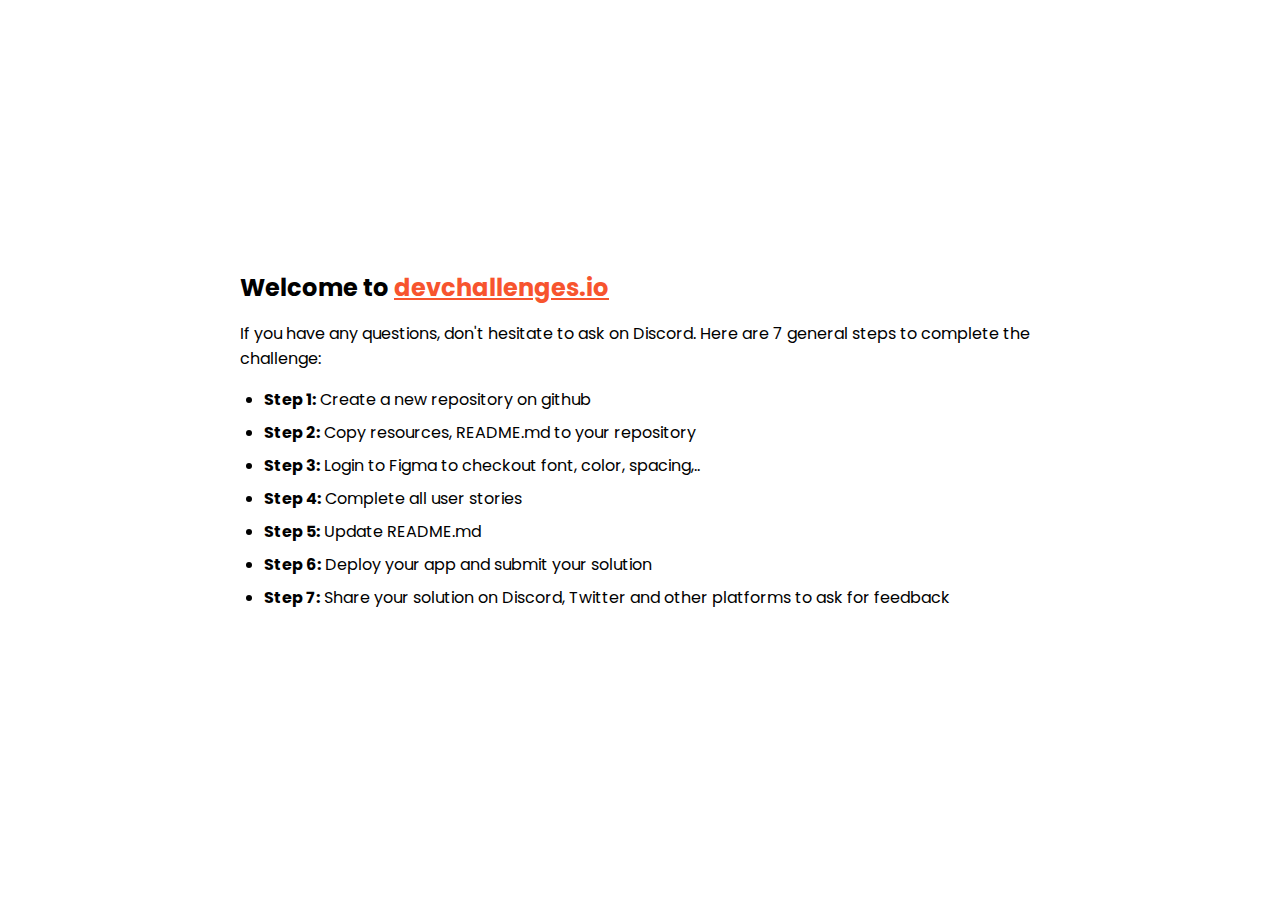
==== index.html @ 4732b33e "completed" ====
<!DOCTYPE html>
<html lang="en">
  <head>
    <meta charset="utf-8" />
    <meta
      name="viewport"
      content="width=device-width, initial-scale=1,
  maximum-scale=5"
    />

    <link rel="icon" href="devchallenges.png" />

    <link
      rel="shortcut icon"
      type="image/x-icon"
      href="https://devchallenges.io/"
    />

    <link
      href="https://fonts.googleapis.com/css2?family=Poppins:wght@400;500&display=swap"
      rel="stylesheet"
    />

    <title>Devchallenges</title>

    <style>
      body {
        font-family: "Poppins", sans-serif;
      }

      ul {
        padding-left: 24px;
      }

      li {
        margin-bottom: 8px;
      }

      .welcome {
        max-width: 800px;
        margin: 0 auto;
      }

      .welcome-text {
        margin-top: 30vh;
        font-weight: 500;
      }

      .welcome-text p {
        font-size: 1rem;
        font-weight: 400;
      }

      .welcome-text h1 {
        font-size: 1.5rem;
      }

      .welcome-text a {
        color: #f7542e;
      }
    </style>
  </head>
  <body>
    <div class="welcome">
      <div class="welcome-text">
        <h1>
          Welcome to
          <a href="https://devchallenges.io/" target="_blank"
            >devchallenges.io</a
          >
        </h1>

        <p>
          If you have any questions, don't hesitate to ask on Discord. Here are
          7 general steps to complete the challenge:
        </p>
      </div>

      <ul>
        <li><b>Step 1:</b> Create a new repository on github</li>
        <li><b>Step 2:</b> Copy resources, README.md to your repository</li>
        <li>
          <b>Step 3:</b> Login to Figma to checkout font, color, spacing,..
        </li>
        <li><b>Step 4:</b> Complete all user stories</li>
        <li><b>Step 5:</b> Update README.md</li>
        <li><b>Step 6:</b> Deploy your app and submit your solution</li>
        <li>
          <b>Step 7:</b> Share your solution on Discord, Twitter and other
          platforms to ask for feedback
        </li>
      </ul>
    </div>
  </body>
</html>
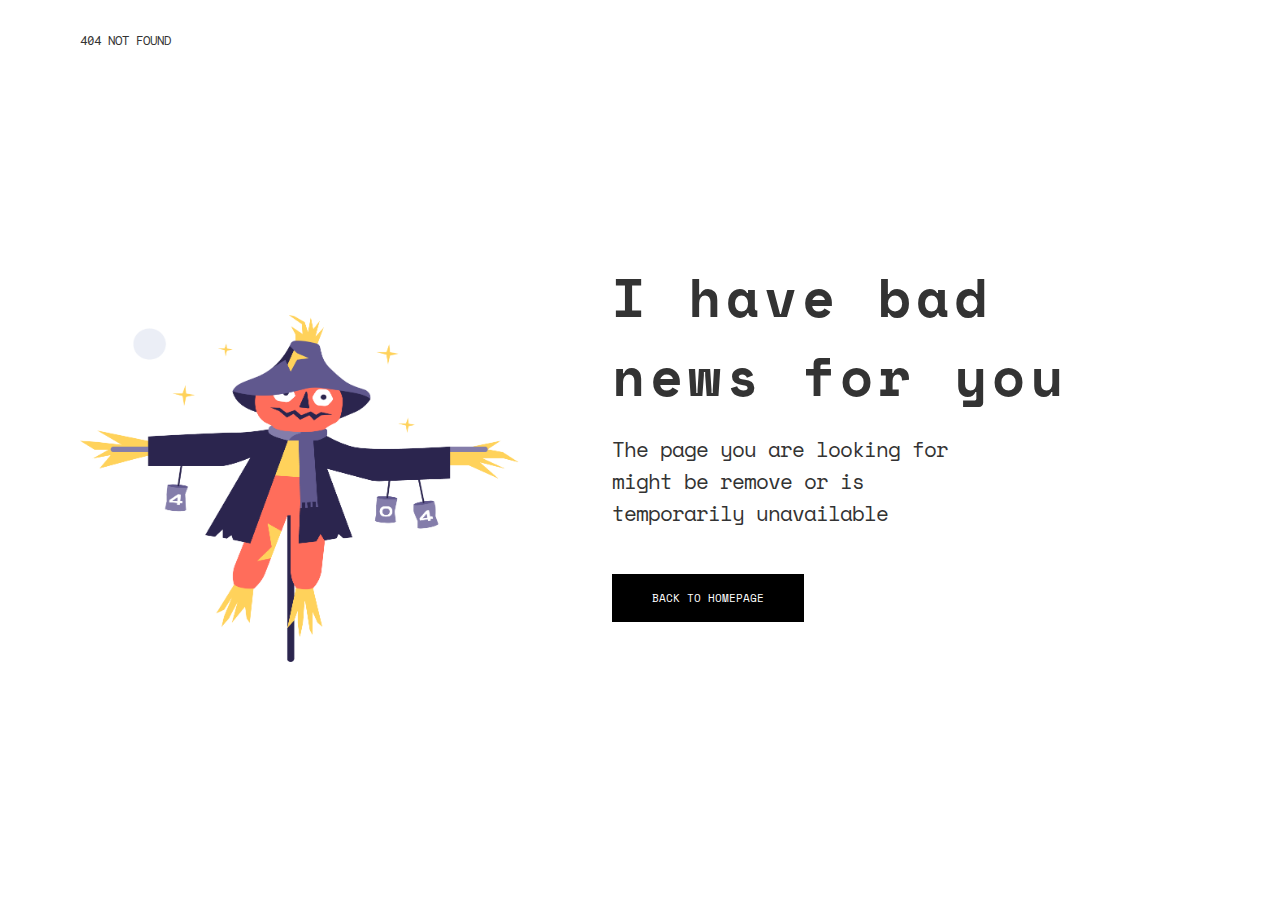
==== commit facc7746: "start.html ->> index.html" ====
--- a/index.html
+++ b/index.html
@@ -1,95 +1,35 @@
-<!DOCTYPE html>
-<html lang="en">
-  <head>
-    <meta charset="utf-8" />
-    <meta
-      name="viewport"
-      content="width=device-width, initial-scale=1,
-  maximum-scale=5"
-    />
-
-    <link rel="icon" href="devchallenges.png" />
-
-    <link
-      rel="shortcut icon"
-      type="image/x-icon"
-      href="https://devchallenges.io/"
-    />
-
-    <link
-      href="https://fonts.googleapis.com/css2?family=Poppins:wght@400;500&display=swap"
-      rel="stylesheet"
-    />
-
-    <title>Devchallenges</title>
-
-    <style>
-      body {
-        font-family: "Poppins", sans-serif;
-      }
-
-      ul {
-        padding-left: 24px;
-      }
-
-      li {
-        margin-bottom: 8px;
-      }
-
-      .welcome {
-        max-width: 800px;
-        margin: 0 auto;
-      }
-
-      .welcome-text {
-        margin-top: 30vh;
-        font-weight: 500;
-      }
-
-      .welcome-text p {
-        font-size: 1rem;
-        font-weight: 400;
-      }
-
-      .welcome-text h1 {
-        font-size: 1.5rem;
-      }
-
-      .welcome-text a {
-        color: #f7542e;
-      }
-    </style>
-  </head>
-  <body>
-    <div class="welcome">
-      <div class="welcome-text">
-        <h1>
-          Welcome to
-          <a href="https://devchallenges.io/" target="_blank"
-            >devchallenges.io</a
-          >
-        </h1>
-
-        <p>
-          If you have any questions, don't hesitate to ask on Discord. Here are
-          7 general steps to complete the challenge:
-        </p>
-      </div>
-
-      <ul>
-        <li><b>Step 1:</b> Create a new repository on github</li>
-        <li><b>Step 2:</b> Copy resources, README.md to your repository</li>
-        <li>
-          <b>Step 3:</b> Login to Figma to checkout font, color, spacing,..
-        </li>
-        <li><b>Step 4:</b> Complete all user stories</li>
-        <li><b>Step 5:</b> Update README.md</li>
-        <li><b>Step 6:</b> Deploy your app and submit your solution</li>
-        <li>
-          <b>Step 7:</b> Share your solution on Discord, Twitter and other
-          platforms to ask for feedback
-        </li>
-      </ul>
-    </div>
-  </body>
-</html>
+<!DOCTYPE html>
+<html lang="en">
+
+<head>
+    <meta charset="UTF-8">
+    <meta http-equiv="X-UA-Compatible" content="IE=edge">
+    <meta name="viewport" content="width=device-width, initial-scale=1.0">
+    <title>404-not-found</title>
+    <link rel="stylesheet" href="styles.css">
+    <link rel="icon" href="devchallenges.png" />
+</head>
+
+<body>
+
+    <div>
+        <p>404 NOT FOUND</p>
+
+        <img src="Scarecrow.png" alt="scarecrow.png" />
+        <div class="rest">
+            <h1>
+                I have bad news for you
+            </h1>
+            <p>
+                The page you are looking for might be remove or is temporarily unavailable
+            </p>
+            <button>
+                BACK TO HOMEPAGE
+            </button>
+        </div>
+
+    </div>
+
+</body>
+
+</html>--- a/styles.css
+++ b/styles.css
@@ -0,0 +1,229 @@
+@import url('https://fonts.googleapis.com/css2?family=Inconsolata:wght@700&family=Inter:wght@400;600;700&family=Poppins:ital,wght@0,400;0,500;0,600;0,700;0,800;0,900;1,300&family=Space+Mono:wght@400;700&family=Ubuntu:wght@400;500;700&display=swap');
+
+
+
+
+*{
+    font-family: 'Space Mono', monospace;
+}
+body{
+    margin: 2rem 5rem;
+    
+}
+div{
+    /* border:1px solid black; */
+    height: 70vh;
+    width: 95%;
+    position: relative;
+}
+
+body > div > p{
+    font-family: 'Inconsolata', monospace;
+    letter-spacing: -1px;
+    position: absolute;
+    top: 0;
+    left: 0;
+    margin: 0;
+    font-size: 15px;
+    color: #333333
+}
+img{
+    width: 439.22px;
+    height: 347.43px;
+    position: absolute;
+    bottom: 0;
+    left: 0;
+}
+.rest{
+    position: absolute;
+    bottom: 0;
+    right: 0;
+    width: 50%;
+    height: 70%;
+}
+h1{
+    font-size: 54px;
+    letter-spacing: 5px;
+    margin-bottom: 1.1rem;
+    color: #333333
+}
+.rest > p{
+    margin-top: 0;
+    width: 70%;
+    font-size: 21px;
+    color: #333333;
+    letter-spacing: -1px;
+}
+button{
+    margin-top: 1.5rem;
+    width: 12rem;
+    font-size: 11px;
+    height: 3rem;
+    border: none;
+    outline: none;
+    color: white;
+    background-color: black;
+    cursor: pointer;
+}
+@media (max-width:479px) {
+    body{
+        margin: 0;
+        
+        
+    }
+    body div{
+        width: 100%;
+        /* padding: 1rem 2rem; */
+        display: flex;
+        flex-direction: column;
+    }
+    body div > :nth-child(2){
+        justify-content: center;
+        align-items: center;
+    }
+    
+    body > div > p{
+        margin-top: 2rem;
+        margin-left:3rem ;
+        position: relative;
+        font-size: 16px;
+       
+    }
+    
+    img{
+        position: relative;
+        width: 286px;
+        height: 238px;
+        margin-top: 2.5rem;
+        margin: 2.5rem auto;
+    }
+    .rest{
+        margin-left: 2.5rem;
+        position: relative;
+        width: 85%;
+    }
+    h1{
+        font-size:28px;
+        width: 100%;
+    }
+    .rest > p {
+        font-size: 16px;
+        width: 100%;
+    }
+    button{
+        width:10rem;
+        height: 2.5rem;
+        font-size: 9px;
+    }
+}
+
+@media ( 480px < width<800px) {
+    body{
+        margin: 0;
+        
+    }
+    body div{
+        width: 85%;
+        padding: 1rem 2rem;
+        display: flex;
+        flex-direction: column;
+        height: 80vh;
+    }
+    body div > :nth-child(2){
+        justify-content: center;
+        align-items: center;
+    }
+    
+    body > div > p{
+        position: relative;
+        font-size: 16px;
+       margin-bottom: 2rem;
+    }
+
+    
+    img{
+        display: inline;
+        position: relative;
+        width: 286px;
+        height: 238px;
+        margin: auto;
+    }
+    .rest{
+        margin-top: 1rem;
+        position: relative;
+        width: 90%;
+    }
+    h1{
+        font-size:28px;
+    }
+    .rest > p {
+        font-size: 16px;
+        width: 80%;
+    }
+    button{
+        width:10rem;
+        height: 2.5rem;
+        font-size: 9px;
+    }
+}
+@media (800px < width < 1000px) {
+    body{
+        margin:2rem 3rem;
+    }
+    body>div{
+        height: 36vh;
+        width: 95%;
+    }
+    img{
+        width: 350px;
+        height: 280px;
+        margin-top: 2.5rem;
+    }
+    
+    h1{
+        font-size:32px;
+    }
+    .rest{
+        height: 70%;
+        right: -2.5rem;
+    }
+    .rest > p {
+        font-size: 16px;
+        width: 80%;
+    }
+    button{
+        margin-top: 2rem;
+        width:11rem;
+        height: 2.8rem;
+        font-size: 11px;
+    }
+}
+@media (1001px < width < 1200px) {
+    body>div{
+        height: 80vh;
+    }
+    img{
+        width: 380px;
+        height: 330px;
+        margin-top: 2.5rem;
+    }
+    
+    h1{
+        font-size:32px;
+    }
+    .rest{
+        height: 70%;
+        right: -2.5rem;
+    }
+    .rest > p {
+        margin-top: 2rem;
+        font-size: 20px;
+        width: 80%;
+    }
+    button{
+        margin-top: 2rem;
+        width:11rem;
+        height: 2.8rem;
+        font-size: 11px;
+    }
+}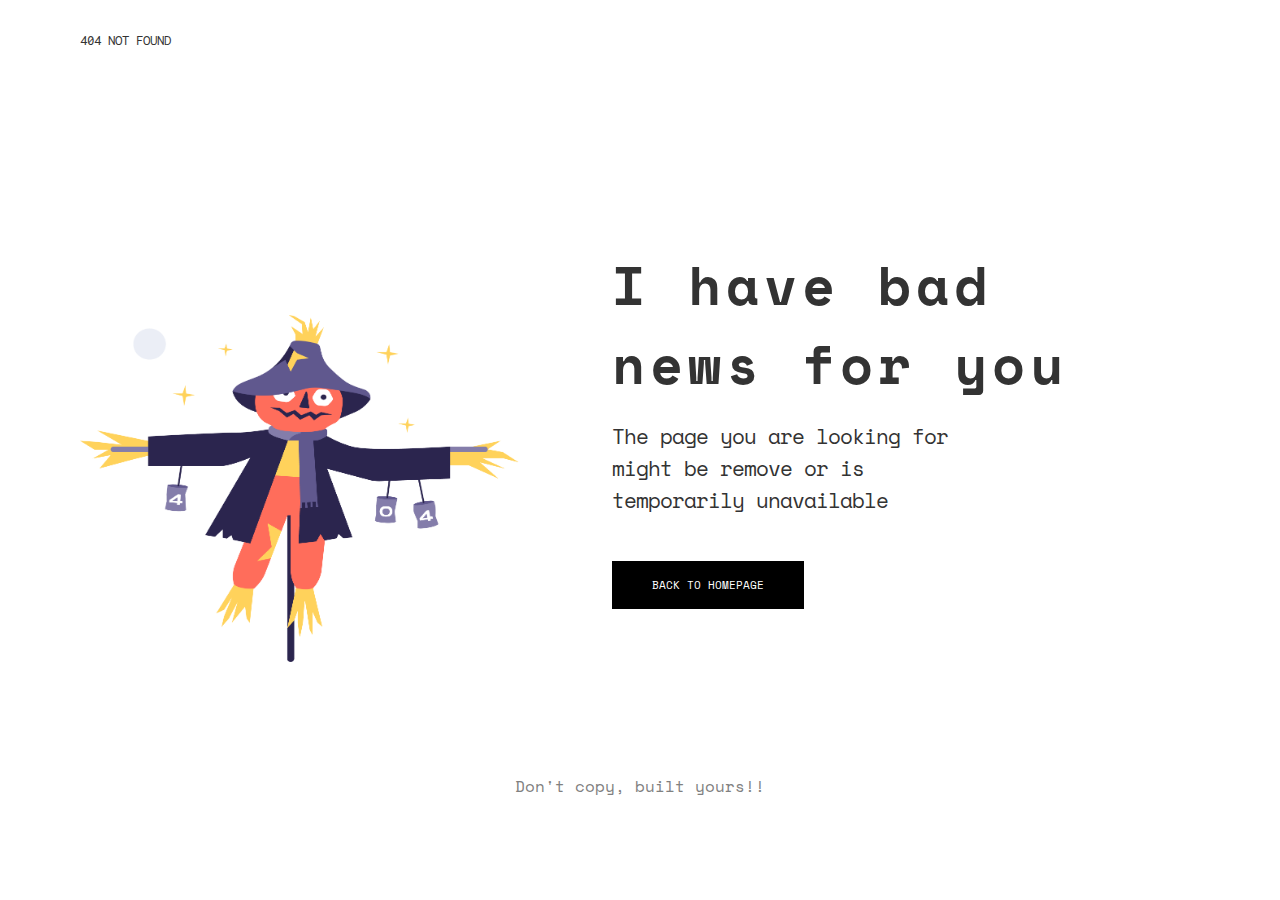
==== commit ef3306dd: "bug fix and improvements" ====
--- a/index.html
+++ b/index.html
@@ -29,6 +29,9 @@
         </div>
 
     </div>
+    <footer>
+        Don't copy, built yours!!
+    </footer>
 
 </body>
 
--- a/styles.css
+++ b/styles.css
@@ -8,9 +8,8 @@
 }
 body{
     margin: 2rem 5rem;
-    
-}
-div{
+}
+body > div{
     /* border:1px solid black; */
     height: 70vh;
     width: 95%;
@@ -39,7 +38,7 @@
     bottom: 0;
     right: 0;
     width: 50%;
-    height: 70%;
+    height: 72%;
 }
 h1{
     font-size: 54px;
@@ -65,14 +64,22 @@
     background-color: black;
     cursor: pointer;
 }
-@media (max-width:479px) {
+footer{
+    margin-top: 7rem;
+    color: gray;
+    text-align: center;
+    
+
+}
+@media (max-width:300px) {
     body{
         margin: 0;
-        
+        height: 110vh;
         
     }
     body div{
         width: 100%;
+        height: 85%;
         /* padding: 1rem 2rem; */
         display: flex;
         flex-direction: column;
@@ -84,7 +91,7 @@
     
     body > div > p{
         margin-top: 2rem;
-        margin-left:3rem ;
+        margin-left:2.5rem ;
         position: relative;
         font-size: 16px;
        
@@ -94,11 +101,10 @@
         position: relative;
         width: 286px;
         height: 238px;
-        margin-top: 2.5rem;
-        margin: 2.5rem auto;
-    }
-    .rest{
-        margin-left: 2.5rem;
+        margin: 2rem auto 1rem;
+    }
+    .rest{
+        margin-left: 2rem;
         position: relative;
         width: 85%;
     }
@@ -109,18 +115,87 @@
     .rest > p {
         font-size: 16px;
         width: 100%;
+        margin-bottom: 0;
     }
     button{
         width:10rem;
         height: 2.5rem;
-        font-size: 9px;
+        font-size: 10px;
+    }
+    footer{
+        
+        margin-top: 2rem;
+        color: gray;
+        text-align: center;
+        font-size: 12px;
+    
+    }
+}
+@media (301px < width < 479px) {
+    body{
+        margin: 0;
+        height: 110vh;
+        
+    }
+    body div{
+        width: 100%;
+        height: 80%;
+        /* padding: 1rem 2rem; */
+        display: flex;
+        flex-direction: column;
+    }
+    body div > :nth-child(2){
+        justify-content: center;
+        align-items: center;
+    }
+    
+    body > div > p{
+        margin-top: 2rem;
+        margin-left:2.5rem ;
+        position: relative;
+        font-size: 16px;
+       
+    }
+    
+    img{
+        position: relative;
+        width: 286px;
+        height: 238px;
+        margin: 2rem auto 1rem;
+    }
+    .rest{
+        margin-left: 2rem;
+        position: relative;
+        width: 85%;
+    }
+    h1{
+        font-size:28px;
+        width: 100%;
+    }
+    .rest > p {
+        font-size: 16px;
+        width: 100%;
+        margin-bottom: 0;
+    }
+    button{
+        width:10rem;
+        height: 2.5rem;
+        font-size: 10px;
+    }
+    footer{
+        position: relative;
+        margin-top: 1.5rem;
+        color: gray;
+        text-align: center;
+        font-size: 12px;
+    
     }
 }
 
 @media ( 480px < width<800px) {
     body{
         margin: 0;
-        
+        height: 100vh;
     }
     body div{
         width: 85%;
@@ -165,6 +240,13 @@
         height: 2.5rem;
         font-size: 9px;
     }
+    footer{
+        margin-top: 1rem;
+        color: gray;
+        text-align: center;
+        
+    
+    }
 }
 @media (800px < width < 1000px) {
     body{
@@ -197,10 +279,15 @@
         height: 2.8rem;
         font-size: 11px;
     }
+    footer{
+        font-size: 12px;
+        
+    
+    }
 }
 @media (1001px < width < 1200px) {
     body>div{
-        height: 80vh;
+        height: 70vh;
     }
     img{
         width: 380px;
@@ -212,7 +299,7 @@
         font-size:32px;
     }
     .rest{
-        height: 70%;
+        height: 77%;
         right: -2.5rem;
     }
     .rest > p {
@@ -226,4 +313,10 @@
         height: 2.8rem;
         font-size: 11px;
     }
-}+    footer{
+        margin-top: 3rem;
+        
+        font-size: 12px;
+    
+    }
+}
